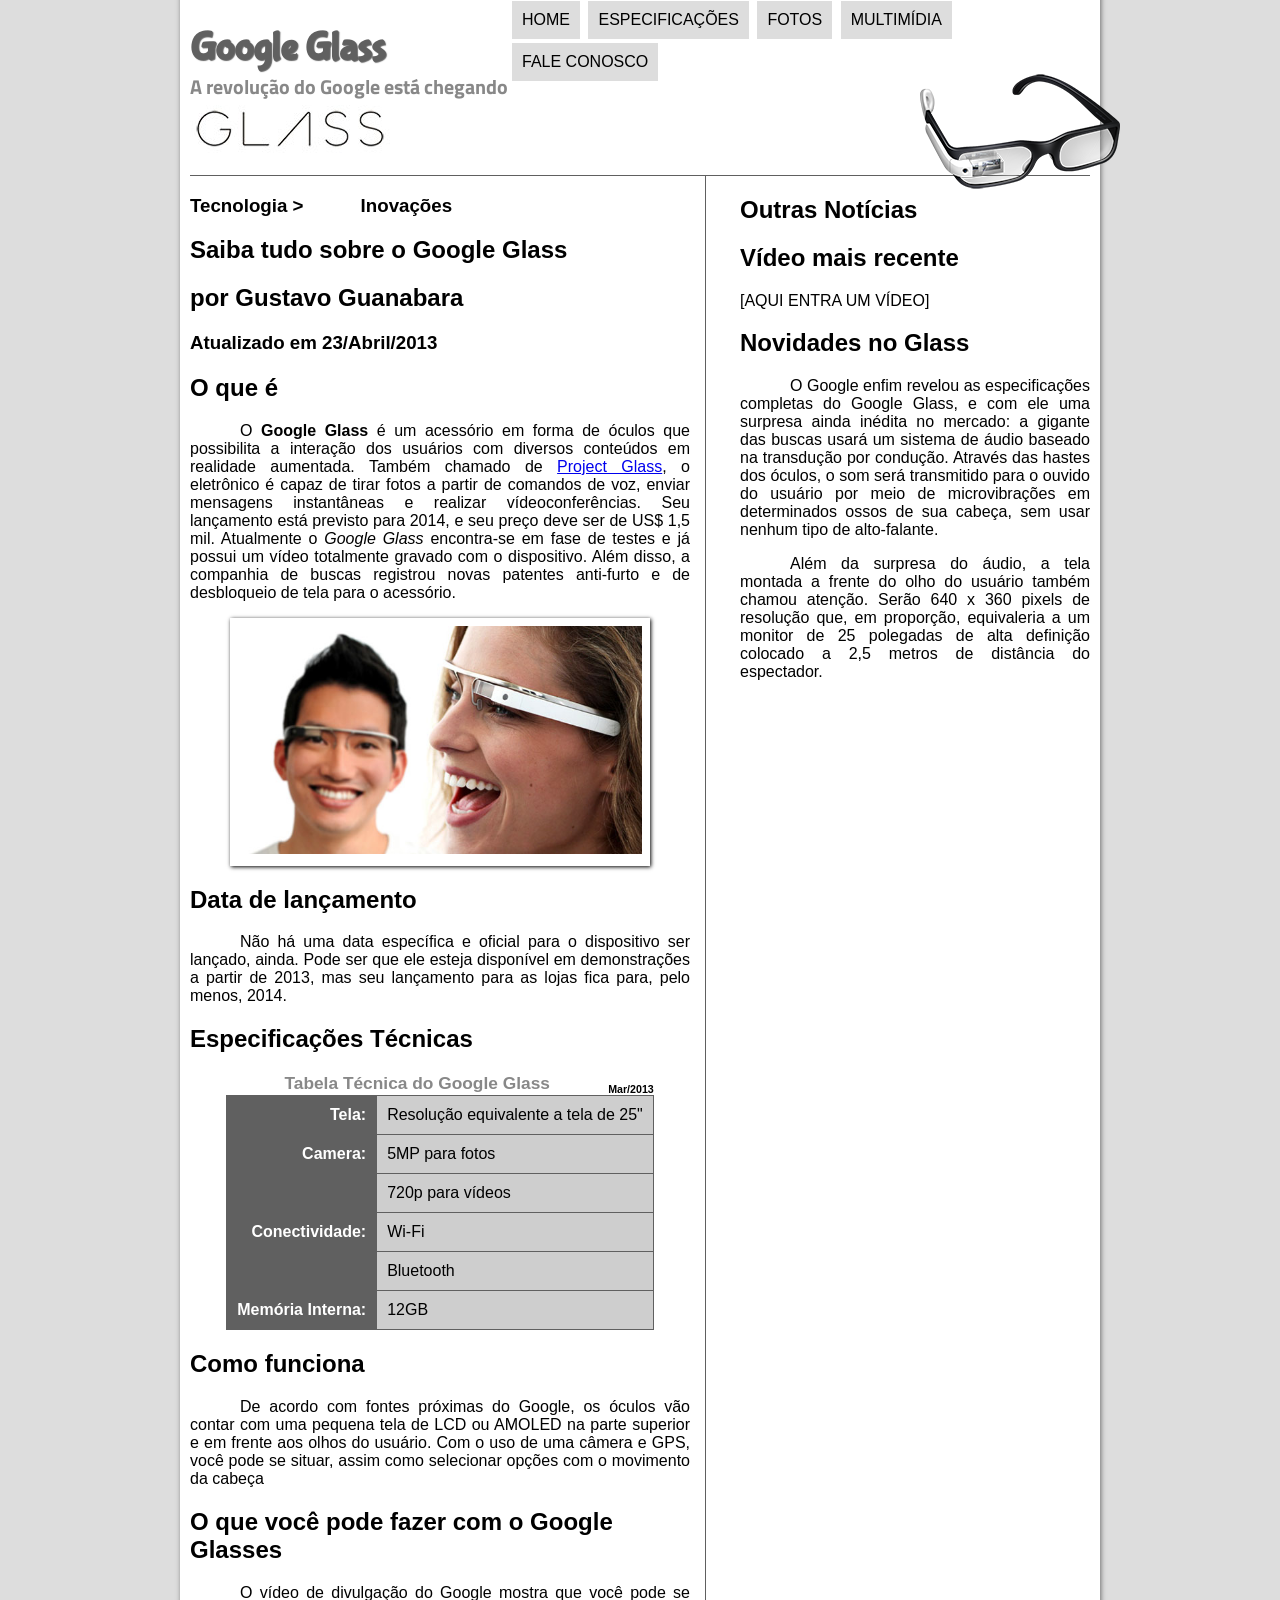
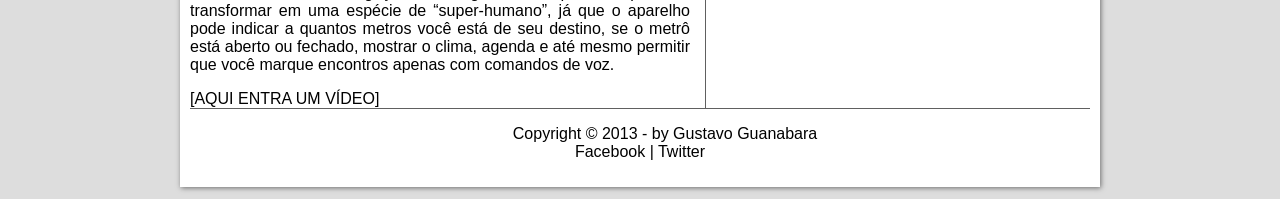
==== index.html @ 37215037 "colocando principais páginas no repositório" ====
<!DOCTYPE html>
<html lang="pt-br">
  <head>
    <meta charset="UTF-8" />
    <title>Tudo sobre Google Glass</title>
    <link rel="stylesheet" href="_css/estilo.css">
  </head>
  <body>
    <div id="interface">
      <header id="cabecalho">
      <hgroup>
          <h1>Google Glass</h1>
          <h2>A revolução do Google está chegando</h2>
      </hgroup>
      
      <img id="icone" src="_imagens/glass-oculos-preto-peq.png" alt="glass-oculos-preto">
      <nav id="menu">
        <h1>Menu Principal</h1>
        <ul>
          <li><a href="index.html">Home</a></li>
          <li><a href="specs.html">Especificações</a></li>
          <li><a href="fotos.html">Fotos</a></li>
          <li><a href="multimidia.html">Multimídia</a></li>
          <li><a href="fale-conosco.html">Fale Conosco</a></li>
         
      </nav>
      </header>
      
      <section id="corpo">
        <hgroup>
          <h3>Tecnologia > &nbsp;&nbsp;&nbsp;&nbsp;&nbsp;&nbsp;&nbsp;&nbsp;&nbsp; Inovações</h3>
          <h1>Saiba tudo sobre o Google Glass</h1>        
          <h2>por Gustavo Guanabara</h2>
          <h3>Atualizado em 23/Abril/2013</h3>
        </hgroup>

        <h2>O que é</h2>
        <p>O <span style="font-weight: 900;">Google Glass</span> é um acessório em forma de óculos que possibilita a interação dos usuários com diversos conteúdos em realidade aumentada. Também chamado de <a href="http://glass.google.com">Project Glass</a>, o eletrônico é capaz de tirar fotos a partir de comandos de voz, enviar mensagens instantâneas e realizar vídeo&shy;con&shy;ferên&shy;cias. Seu lançamento está previsto para 2014, e seu preço deve ser de US$ 1,5 mil. Atualmente o <em>Google Glass</em> encontra-se em fase de testes e já possui um vídeo totalmente gravado com o dispositivo. Além disso, a companhia de buscas registrou novas patentes anti-furto e de desbloqueio de tela para o acessório.</p>

        <figure class="foto-legenda">
          <img src="_imagens/glass-quadro-homem-mulher.jpg" alt="quadro homem e mulher">
          <figcaption>
            <h1>
              Google Glass
            </h1>
            <p>Uma nova maneira de ver o mundo.</p>
          </figcaption>
        </figure>
        

        <h1>Data de lançamento</h1>
        <p>Não há uma data específica e oficial para o dispositivo ser lançado, ainda. Pode ser que ele esteja disponível em demonstrações a partir de 2013, mas seu lançamento para as lojas fica para, pelo menos, 2014.</p>

        <h1>Especificações Técnicas</h1>
        <table id="tabelaspec">
          <caption>Tabela Técnica do Google Glass <span>Mar/2013</span></caption>
  
          <tr><td class="ce">Tela:</td><td class="cd">Resolução equivalente a tela de 25"</td></tr>
          <tr><td rowspan="2" class="ce">Camera:</td> <td class="cd">5MP para fotos</td></tr>
          <tr><td class="cd">720p para vídeos</td></tr>
          <tr><td rowspan="2" class="ce">Conectividade:</td> <td class="cd">Wi-Fi</td></tr>
          <tr><td class="cd">Bluetooth</td></tr>
          <tr><td class="ce">Memória Interna:</td><td class="cd"> 12GB</td></tr>
        </table>

        <h1>Como funciona</h1>
        <p>De acordo com fontes próximas do Google, os óculos vão contar com uma pequena tela de LCD ou AMOLED na parte superior e em frente aos olhos do usuário. Com o uso de uma câmera e GPS, você pode se situar, assim como selecionar opções com o movimento da cabeça</p>

        <h1>O que você pode fazer com o Google Glasses</h1>
        <p>O vídeo de divulgação do Google mostra que você pode se transformar em uma espécie de “super-<wbr>humano”, já que o aparelho pode indicar a quantos metros você está de seu destino, se o metrô está aberto ou fechado, mostrar o clima, agenda e até mesmo permitir que você marque encontros apenas com comandos de voz.</p>

        [AQUI ENTRA UM VÍDEO]
      </section>

    <aside id="lateral">
      <h1>Outras Notícias</h1>
      <h2>Vídeo mais recente</h2>

      [AQUI ENTRA UM VÍDEO]

      <h1>Novidades no Glass</h1>
      <p>O Google enfim revelou as especificações completas do Google Glass, e com ele uma surpresa ainda inédita no mercado: a gigante das buscas usará um sistema de áudio baseado na transdução por condução. Através das hastes dos óculos, o som será transmitido para o ouvido do usuário por meio de microvibrações em determinados ossos de sua cabeça, sem usar nenhum tipo de alto-falante.</p>

      <p>Além da surpresa do áudio, a tela montada a frente do olho do usuário também chamou atenção. Serão 640 x 360 pixels de resolução que, em proporção, equivaleria a um monitor de 25 polegadas de alta definição colocado a 2,5 metros de distância do espectador.</p>
  </aside>
  <footer id="rodape">
      <p>
        Copyright &copy; 2013 - by Gustavo Guanabara <br>
        Facebook | Twitter
      </p>
  </footer>
    </div>
  </body>
</html>
---- _css/estilo.css ----
@charset "UTF-8";
@import url('https://fonts.googleapis.com/css2?family=Titillium+Web&display=swap');


@font-face {
    font-family: "FonteLogo";
    src: url("../_fonts/bubblegum-sans-regular.otf");
}

body{
    font-family: Arial, Helvetica, sans-serif;
    background-color: #dddddd;
}

div#interface{
    position: relative;
    background-color: white;
    width: 900px;
    margin: -20px auto 0px auto;
    padding: 10px;
    box-shadow: 1px 1px 5px rgba(0,0,0,0.5);
}

header#cabecalho{
    border-bottom: 1px #606060 solid;
    height: 150px;

    background: url('../_imagens/glass-logo-peq.jpg') no-repeat 0px 80px;
}

header#cabecalho h1{
    font-family: FonteLogo, sans-serif;
    color: #606060;
    font-size: 30pt;
    text-shadow: 1px 1px 1px rgba(0,0,0,0.6);

    margin-bottom: 0;
}

header#cabecalho h2{
    font-family: "Titillium Web", sans-serif;
    color: #888888;
    font-size: 15pt;
    margin-top: 0;
}

section#corpo{
    display: block;
    width: 500px;
    float: left;
    border-right: 1px solid #606060;
    padding-right: 15px;
}

aside#lateral{
    display: block;
    width: 350px;
    float: right;
}

footer#rodape{
    clear: both;
    border-top: 1px solid #606060;
}

footer#rodape p{
    text-align: center;
}

table#tabelaspec {
    border: 1px solid #606060;
    border-collapse: collapse;
    margin-left: auto;
    margin-right: auto;
}

table#tabelaspec td{
    border: 1px solid #606060;
    padding: 10px;
}

table#tabelaspec td.ce{
    background-color: #606060;
    color: white;
    vertical-align: top;
    text-align: right;
    font-weight: bold;
}

table#tabelaspec td.cd{
   background-color: #cecece;
    
}

table#tabelaspec caption{
    color: #888888;
    font-weight: bolder;
    font-size: 13pt;
}

table#tabelaspec caption span{
    display: block;
    float: right;
    font-size: 8pt;
    color: #000000;
    margin-top: 10px;

}

p{
    text-align: justify;
    text-indent: 50px;
}

figure.foto-legenda{
    position: relative;
    border: 8px solid white;
    box-shadow: 1px 1px 4px black;
}

figure.foto-legenda img{
    width: 100%;
    height: 100%;
}

figure.foto-legenda figcaption{
    position: absolute;
    top: 0;
    background-color: rgba(0,0,0,0.5);
    color: white;
    width: 100%;
    height: 100%;
    padding: 10px;
    box-sizing: border-box;
    opacity: 0;
    transition: opacity 1s;
}

figure.foto-legenda:hover figcaption{
    opacity: 1;
}

nav#menu{
    display: block;
}

nav#menu ul{
    list-style: none;
    text-transform: uppercase;
    position: absolute;
    top: -5px;
    left: 290px;
}

nav#menu li{
    display: inline-block;
    background-color: #dddddd;
    padding: 10px;
    margin: 2px;
   -webkit-transition: background-color 1s;
   -o-transition: background-color 1s;
   -moz-transition: background-color 1s;
   transition: background-color 1s
}

nav#menu li:hover{
    background-color: #606060;
}


nav#menu h1{
    display: none;
}

nav#menu a{
    color: #000000;
    text-decoration: none;
}

nav#menu a:hover{
    color: #fff;
    text-decoration: underline;
}

img#icone {
    position: absolute;
    left: 740px;
    top: 82px;
}
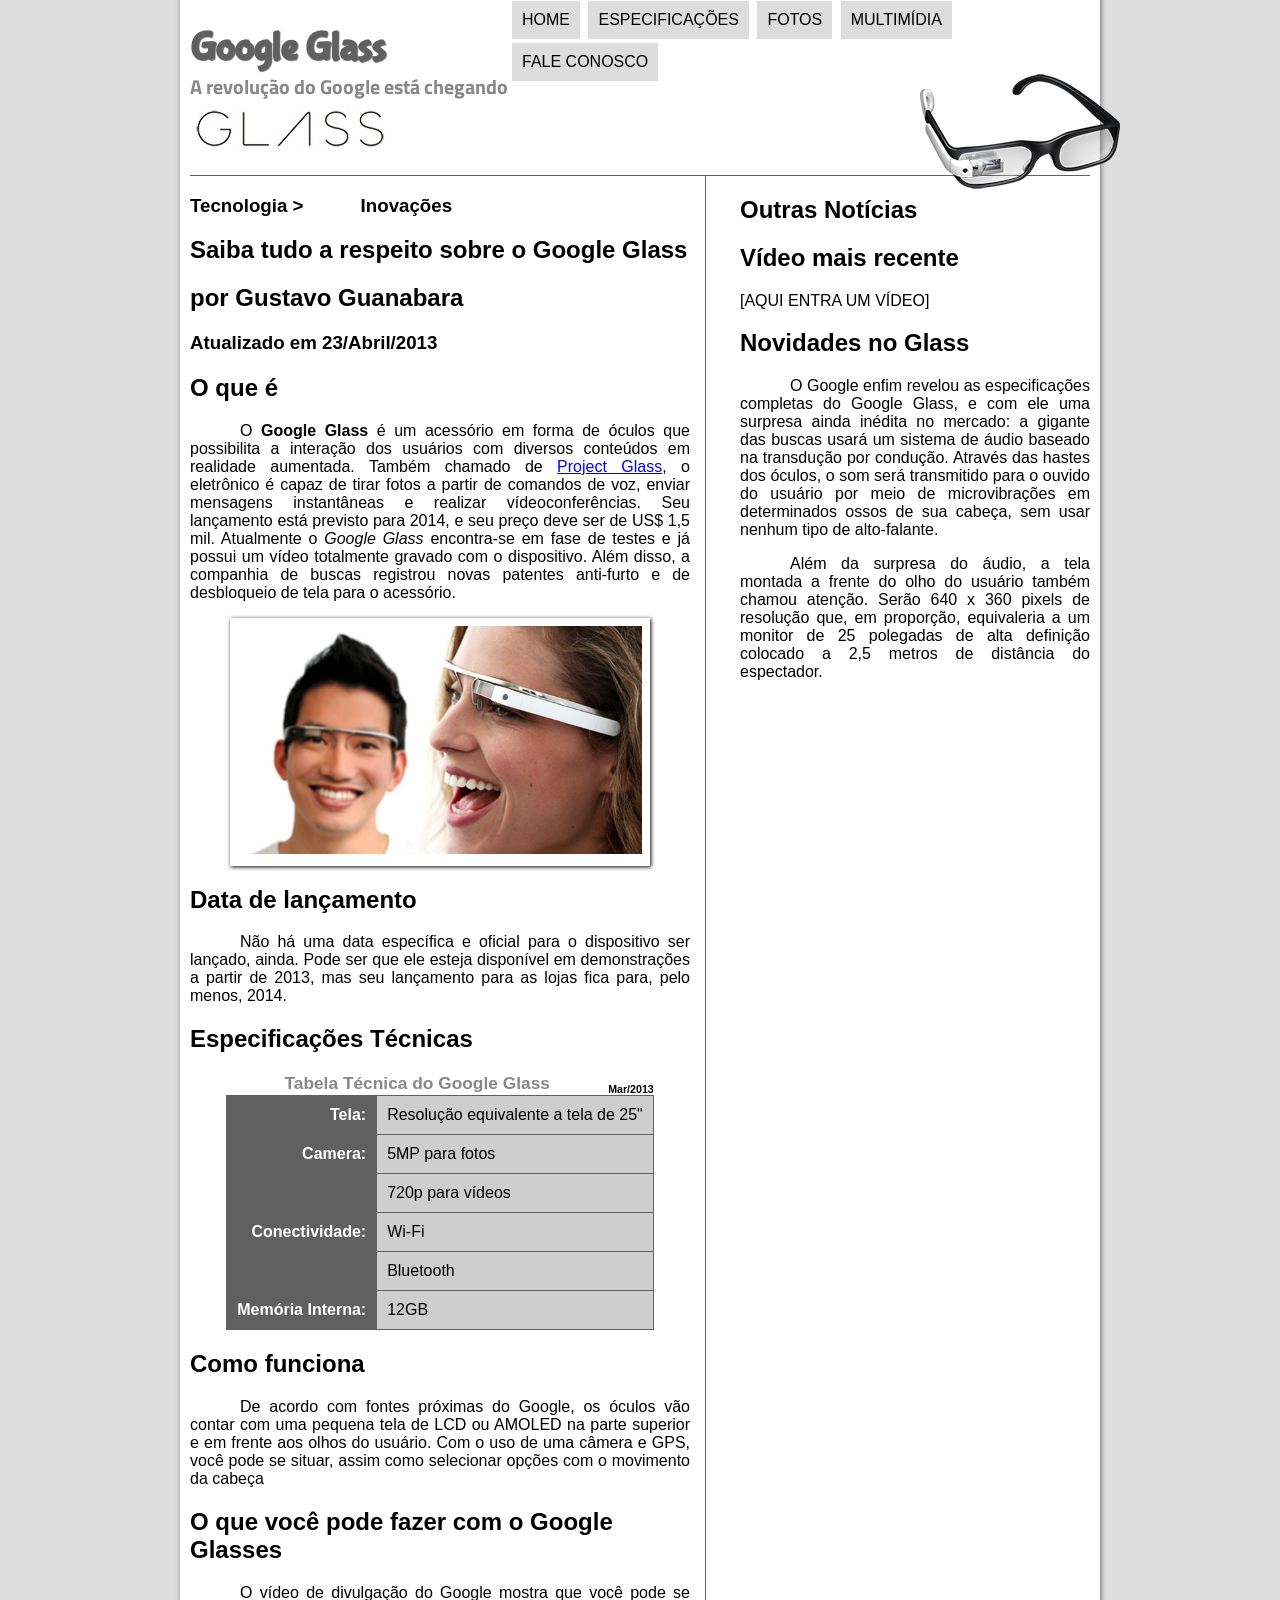
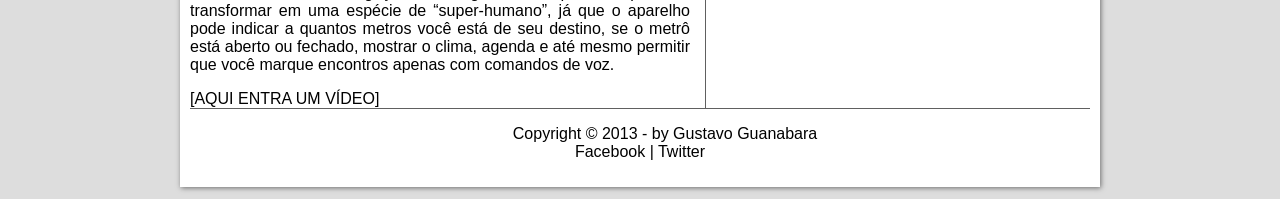
==== commit ba32b284: "correções no código do `index.html`" ====
--- a/index.html
+++ b/index.html
@@ -29,7 +29,7 @@
       <section id="corpo">
         <hgroup>
           <h3>Tecnologia > &nbsp;&nbsp;&nbsp;&nbsp;&nbsp;&nbsp;&nbsp;&nbsp;&nbsp; Inovações</h3>
-          <h1>Saiba tudo sobre o Google Glass</h1>        
+          <h1>Saiba tudo a respeito sobre o Google Glass</h1>        
           <h2>por Gustavo Guanabara</h2>
           <h3>Atualizado em 23/Abril/2013</h3>
         </hgroup>
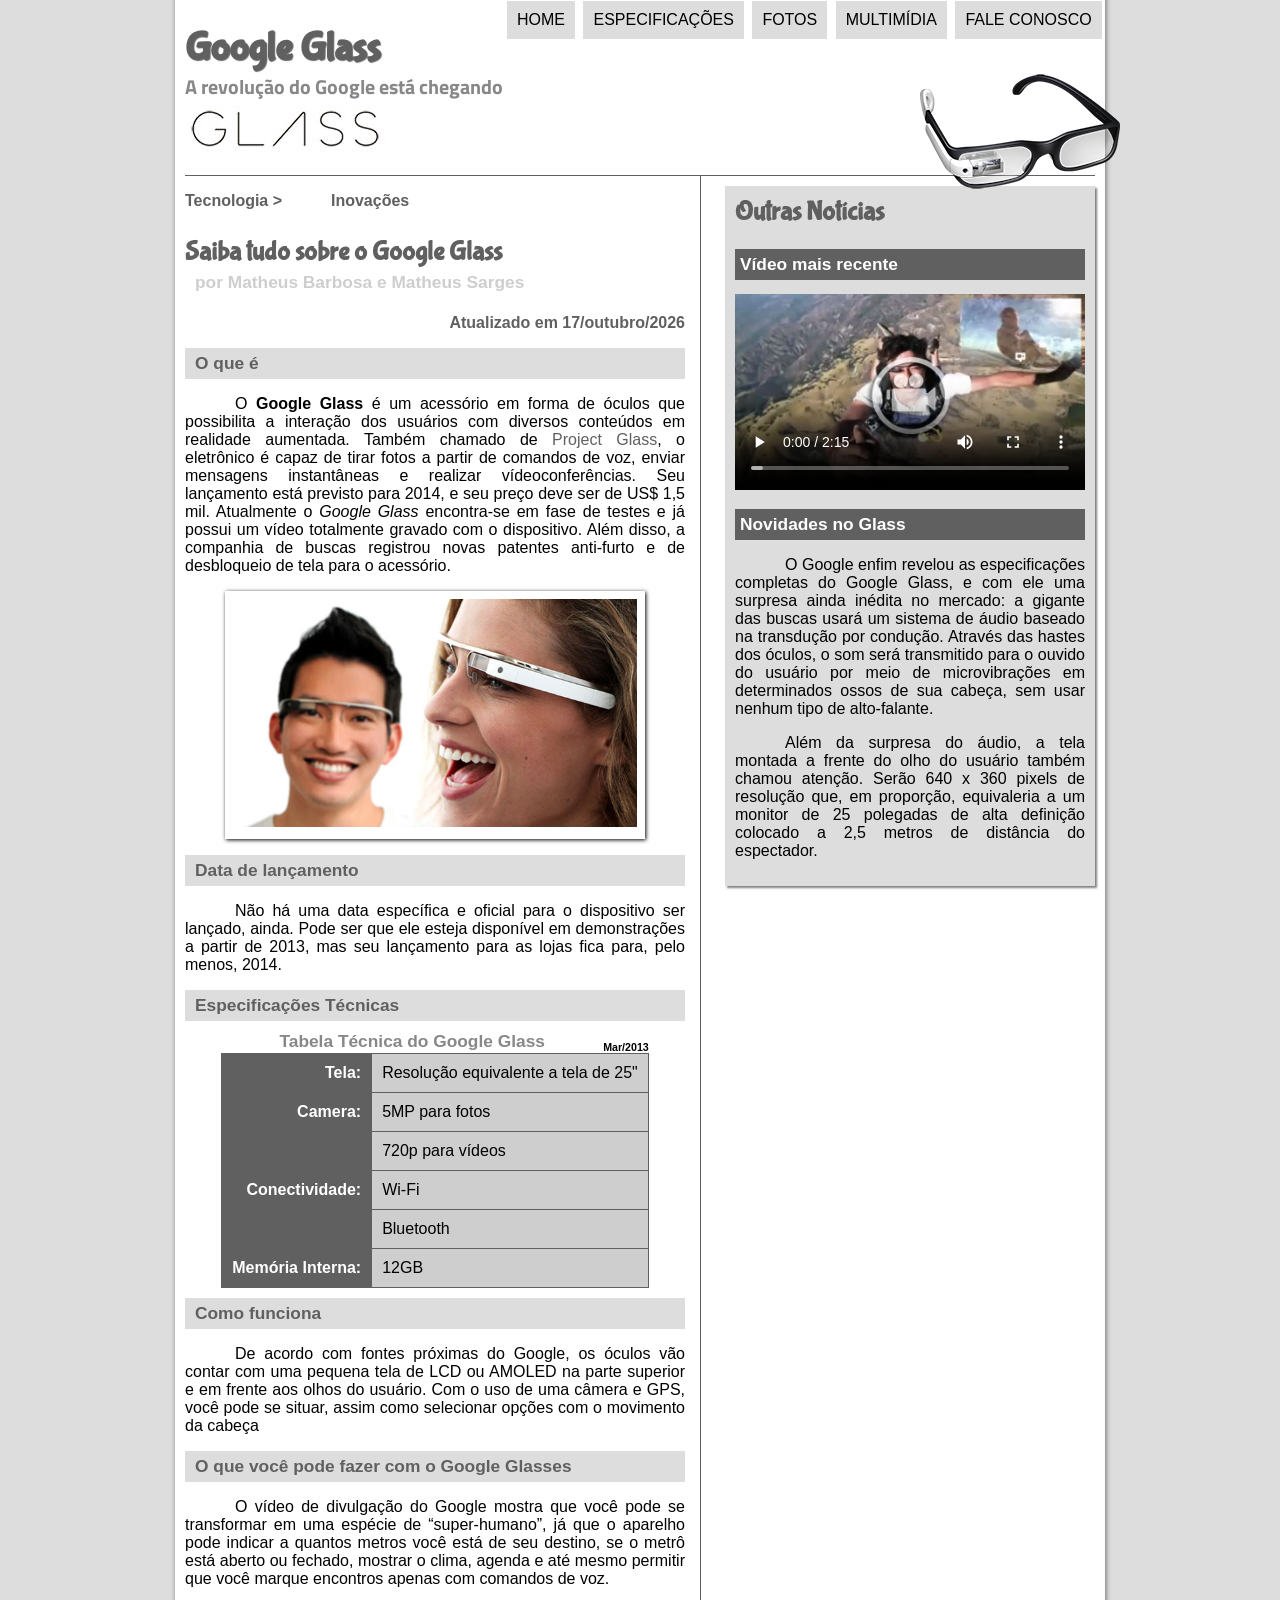
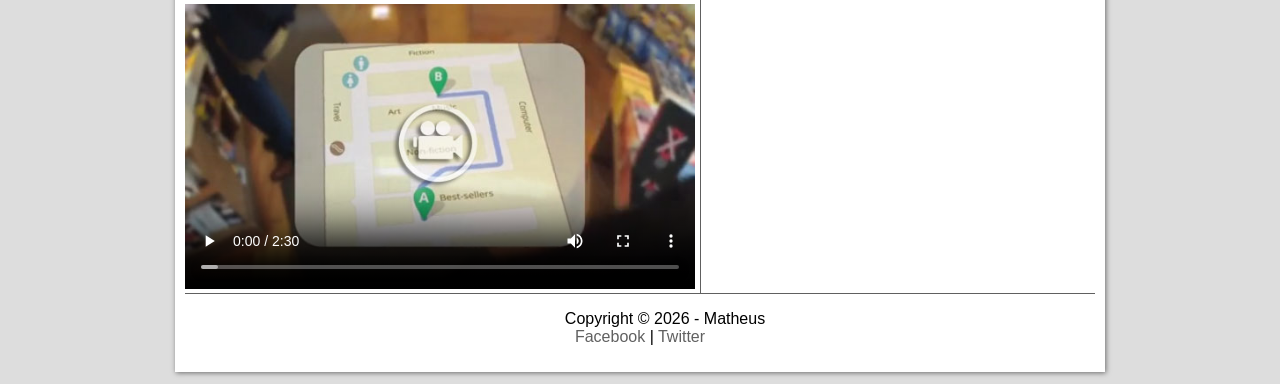
==== commit 45af0565: "finalizando o curso de html5" ====
--- a/index.html
+++ b/index.html
@@ -13,83 +13,97 @@
           <h2>A revolução do Google está chegando</h2>
       </hgroup>
       
-      <img id="icone" src="_imagens/glass-oculos-preto-peq.png" alt="glass-oculos-preto">
+      <img id="icone" src="_imagens/glass-oculos-preto-peq.png" >
       <nav id="menu">
         <h1>Menu Principal</h1>
         <ul>
-          <li><a href="index.html">Home</a></li>
-          <li><a href="specs.html">Especificações</a></li>
-          <li><a href="fotos.html">Fotos</a></li>
-          <li><a href="multimidia.html">Multimídia</a></li>
-          <li><a href="fale-conosco.html">Fale Conosco</a></li>
+          <li onmouseover="mudaFoto('./_imagens/home.png')" onmouseout="mudaFoto('./_imagens/glass-oculos-preto-peq.png')"><a href="index.html">Home</a></li>
+          <li onmouseover="mudaFoto('./_imagens/especificacoes.png')" onmouseout="mudaFoto('./_imagens/glass-oculos-preto-peq.png')"><a href="specs.html">Especificações</a></li>
+          <li onmouseover="mudaFoto('./_imagens/fotos.png')" onmouseout="mudaFoto('./_imagens/glass-oculos-preto-peq.png')"><a href="fotos.html">Fotos</a></li>
+          <li onmouseover="mudaFoto('./_imagens/multimidia.png')" onmouseout="mudaFoto('./_imagens/glass-oculos-preto-peq.png')"><a href="multimidia.html">Multimídia</a></li>
+          <li onmouseover="mudaFoto('./_imagens/contato.png')" onmouseout="mudaFoto('./_imagens/glass-oculos-preto-peq.png')"><a href="fale-conosco.html">Fale Conosco</a></li>
          
       </nav>
       </header>
       
       <section id="corpo">
-        <hgroup>
-          <h3>Tecnologia > &nbsp;&nbsp;&nbsp;&nbsp;&nbsp;&nbsp;&nbsp;&nbsp;&nbsp; Inovações</h3>
-          <h1>Saiba tudo a respeito sobre o Google Glass</h1>        
-          <h2>por Gustavo Guanabara</h2>
-          <h3>Atualizado em 23/Abril/2013</h3>
-        </hgroup>
+        <article id="noticia-principal">
+          <header id="cabecalho-artigo">
+          <hgroup>
+            <h3>Tecnologia > &nbsp;&nbsp;&nbsp;&nbsp;&nbsp;&nbsp;&nbsp;&nbsp;&nbsp; Inovações</h3>
+            <h1>Saiba tudo sobre o Google Glass</h1>        
+            <h2>por Matheus Barbosa e Matheus Sarges</h2>
+            <h3 class="direita">Atualizado em 17/outubro/2026</h3>
+          </hgroup>
+          </header>
 
-        <h2>O que é</h2>
-        <p>O <span style="font-weight: 900;">Google Glass</span> é um acessório em forma de óculos que possibilita a interação dos usuários com diversos conteúdos em realidade aumentada. Também chamado de <a href="http://glass.google.com">Project Glass</a>, o eletrônico é capaz de tirar fotos a partir de comandos de voz, enviar mensagens instantâneas e realizar vídeo&shy;con&shy;ferên&shy;cias. Seu lançamento está previsto para 2014, e seu preço deve ser de US$ 1,5 mil. Atualmente o <em>Google Glass</em> encontra-se em fase de testes e já possui um vídeo totalmente gravado com o dispositivo. Além disso, a companhia de buscas registrou novas patentes anti-furto e de desbloqueio de tela para o acessório.</p>
+          <h2>O que é</h2>
+          <p>O <span style="font-weight: 900;">Google Glass</span> é um acessório em forma de óculos que possibilita a interação dos usuários com diversos conteúdos em realidade aumentada. Também chamado de <a href="http://glass.google.com">Project Glass</a>, o eletrônico é capaz de tirar fotos a partir de comandos de voz, enviar mensagens instantâneas e realizar vídeo&shy;con&shy;ferên&shy;cias. Seu lançamento está previsto para 2014, e seu preço deve ser de US$ 1,5 mil. Atualmente o <em>Google Glass</em> encontra-se em fase de testes e já possui um vídeo totalmente gravado com o dispositivo. Além disso, a companhia de buscas registrou novas patentes anti-furto e de desbloqueio de tela para o acessório.</p>
 
-        <figure class="foto-legenda">
-          <img src="_imagens/glass-quadro-homem-mulher.jpg" alt="quadro homem e mulher">
-          <figcaption>
-            <h1>
-              Google Glass
-            </h1>
-            <p>Uma nova maneira de ver o mundo.</p>
-          </figcaption>
-        </figure>
-        
+          <figure class="foto-legenda">
+            <img src="_imagens/glass-quadro-homem-mulher.jpg" alt="quadro homem e mulher">
+            <figcaption>
+              <h1>
+                Google Glass
+              </h1>
+              <p>Uma nova maneira de ver o mundo.</p>
+            </figcaption>
+          </figure>
+          
 
-        <h1>Data de lançamento</h1>
-        <p>Não há uma data específica e oficial para o dispositivo ser lançado, ainda. Pode ser que ele esteja disponível em demonstrações a partir de 2013, mas seu lançamento para as lojas fica para, pelo menos, 2014.</p>
+          <h2>Data de lançamento</h2>
+          <p>Não há uma data específica e oficial para o dispositivo ser lançado, ainda. Pode ser que ele esteja disponível em demonstrações a partir de 2013, mas seu lançamento para as lojas fica para, pelo menos, 2014.</p>
 
-        <h1>Especificações Técnicas</h1>
-        <table id="tabelaspec">
-          <caption>Tabela Técnica do Google Glass <span>Mar/2013</span></caption>
-  
-          <tr><td class="ce">Tela:</td><td class="cd">Resolução equivalente a tela de 25"</td></tr>
-          <tr><td rowspan="2" class="ce">Camera:</td> <td class="cd">5MP para fotos</td></tr>
-          <tr><td class="cd">720p para vídeos</td></tr>
-          <tr><td rowspan="2" class="ce">Conectividade:</td> <td class="cd">Wi-Fi</td></tr>
-          <tr><td class="cd">Bluetooth</td></tr>
-          <tr><td class="ce">Memória Interna:</td><td class="cd"> 12GB</td></tr>
-        </table>
+          <h2>Especificações Técnicas</h2>
+          <table id="tabelaspec">
+            <caption>Tabela Técnica do Google Glass <span>Mar/2013</span></caption>
+    
+            <tr><td class="ce">Tela:</td><td class="cd">Resolução equivalente a tela de 25"</td></tr>
+            <tr><td rowspan="2" class="ce">Camera:</td> <td class="cd">5MP para fotos</td></tr>
+            <tr><td class="cd">720p para vídeos</td></tr>
+            <tr><td rowspan="2" class="ce">Conectividade:</td> <td class="cd">Wi-Fi</td></tr>
+            <tr><td class="cd">Bluetooth</td></tr>
+            <tr><td class="ce">Memória Interna:</td><td class="cd"> 12GB</td></tr>
+          </table>
 
-        <h1>Como funciona</h1>
-        <p>De acordo com fontes próximas do Google, os óculos vão contar com uma pequena tela de LCD ou AMOLED na parte superior e em frente aos olhos do usuário. Com o uso de uma câmera e GPS, você pode se situar, assim como selecionar opções com o movimento da cabeça</p>
+          <h2>Como funciona</h2>
+          <p>De acordo com fontes próximas do Google, os óculos vão contar com uma pequena tela de LCD ou AMOLED na parte superior e em frente aos olhos do usuário. Com o uso de uma câmera e GPS, você pode se situar, assim como selecionar opções com o movimento da cabeça</p>
 
-        <h1>O que você pode fazer com o Google Glasses</h1>
-        <p>O vídeo de divulgação do Google mostra que você pode se transformar em uma espécie de “super-<wbr>humano”, já que o aparelho pode indicar a quantos metros você está de seu destino, se o metrô está aberto ou fechado, mostrar o clima, agenda e até mesmo permitir que você marque encontros apenas com comandos de voz.</p>
+          <h2>O que você pode fazer com o Google Glasses</h2>
+          <p>O vídeo de divulgação do Google mostra que você pode se transformar em uma espécie de “super-<wbr>humano”, já que o aparelho pode indicar a quantos metros você está de seu destino, se o metrô está aberto ou fechado, mostrar o clima, agenda e até mesmo permitir que você marque encontros apenas com comandos de voz.</p>
 
-        [AQUI ENTRA UM VÍDEO]
+          <video id="video-one-day" controls="controls" poster="_imagens/video-mini01.jpg" width="510">
+            <source src="_media/one-day.mp4" type="video/mp4">
+            <source src="_media/one-day.webm" type="video/webm">
+            <source src="_media/one-day.ogv" type="video/ogg">
+          </video>
+        </article>
       </section>
 
     <aside id="lateral">
       <h1>Outras Notícias</h1>
       <h2>Vídeo mais recente</h2>
 
-      [AQUI ENTRA UM VÍDEO]
+      <video id="video-how-it-feels" controls="controls" poster="_imagens/video-mini02.jpg" width="350">
+        <source src="_media/how-it-feels.mp4" type="video/mp4">
+        <source src="_media/how-it-feels.webm" type="video/webm">
+        <source src="_media/how-it-feels.ogv" type="video/ogg">
+      </video>
 
-      <h1>Novidades no Glass</h1>
+      <h2>Novidades no Glass</h2>
       <p>O Google enfim revelou as especificações completas do Google Glass, e com ele uma surpresa ainda inédita no mercado: a gigante das buscas usará um sistema de áudio baseado na transdução por condução. Através das hastes dos óculos, o som será transmitido para o ouvido do usuário por meio de microvibrações em determinados ossos de sua cabeça, sem usar nenhum tipo de alto-falante.</p>
 
       <p>Além da surpresa do áudio, a tela montada a frente do olho do usuário também chamou atenção. Serão 640 x 360 pixels de resolução que, em proporção, equivaleria a um monitor de 25 polegadas de alta definição colocado a 2,5 metros de distância do espectador.</p>
   </aside>
   <footer id="rodape">
       <p>
-        Copyright &copy; 2013 - by Gustavo Guanabara <br>
-        Facebook | Twitter
+        Copyright &copy; 2026 - Matheus<br>
+        <a href="facebook.com" rel="_blank">Facebook</a> | <a href="www.x.com">Twitter</a>
       </p>
   </footer>
     </div>
+
+    <script src="./_javascript/funcoes.js"></script>
   </body>
 </html>
 
--- a/_css/estilo.css
+++ b/_css/estilo.css
@@ -15,7 +15,7 @@
 div#interface{
     position: relative;
     background-color: white;
-    width: 900px;
+    width: 910px;
     margin: -20px auto 0px auto;
     padding: 10px;
     box-shadow: 1px 1px 5px rgba(0,0,0,0.5);
@@ -24,7 +24,7 @@
 header#cabecalho{
     border-bottom: 1px #606060 solid;
     height: 150px;
-
+    
     background: url('../_imagens/glass-logo-peq.jpg') no-repeat 0px 80px;
 }
 
@@ -52,10 +52,60 @@
     padding-right: 15px;
 }
 
+article#noticia-principal h2{
+    font-size: 13pt;
+    color: #606060;
+    background-color: #dddddd;
+    padding: 5px 0px 5px 10px;
+    margin: 10px 0px 10px 0px;
+}
+
+header#cabecalho-artigo h1{
+    font-family: FonteLogo, sans-serif;
+    font-size: 20pt;
+    color: #606060;
+    margin-bottom: 0px;
+}
+
+.direita{
+    text-align: right;
+}
+
+
+header#cabecalho-artigo h2{
+    margin-top: 0;
+    font-size: 13pt;
+    color: #cecece;
+    background-color: #fff;
+}
+
+header#cabecalho-artigo h3{
+    font-size: 12pt;
+    color: #606060;
+}
+
 aside#lateral{
     display: block;
     width: 350px;
     float: right;
+    background-color: #dddddd;
+    padding: 10px;
+    margin-top: 10px;
+    box-shadow: 2px 2px 2px rgba(0,0,0,.5);
+}
+
+aside#lateral h1{
+    font-family: "FonteLogo", sans-serif;
+    color: #606060;
+    font-size: 20pt;
+    margin-top: 0;
+}
+
+aside#lateral h2{
+    background-color: #606060;
+    color: #fff;
+    font-size: 13pt;
+    padding: 5px;
 }
 
 footer#rodape{
@@ -88,7 +138,7 @@
 }
 
 table#tabelaspec td.cd{
-   background-color: #cecece;
+    background-color: #cecece;
     
 }
 
@@ -104,13 +154,23 @@
     font-size: 8pt;
     color: #000000;
     margin-top: 10px;
-
+    
 }
 
 p{
     text-align: justify;
     text-indent: 50px;
 }
+
+a{
+    color: #606060;
+    text-decoration: none;
+}
+
+a:hover{
+    text-decoration: underline;
+}
+
 
 figure.foto-legenda{
     position: relative;
@@ -184,6 +244,6 @@
 
 img#icone {
     position: absolute;
-    left: 740px;
+    left: 745px;
     top: 82px;
 }
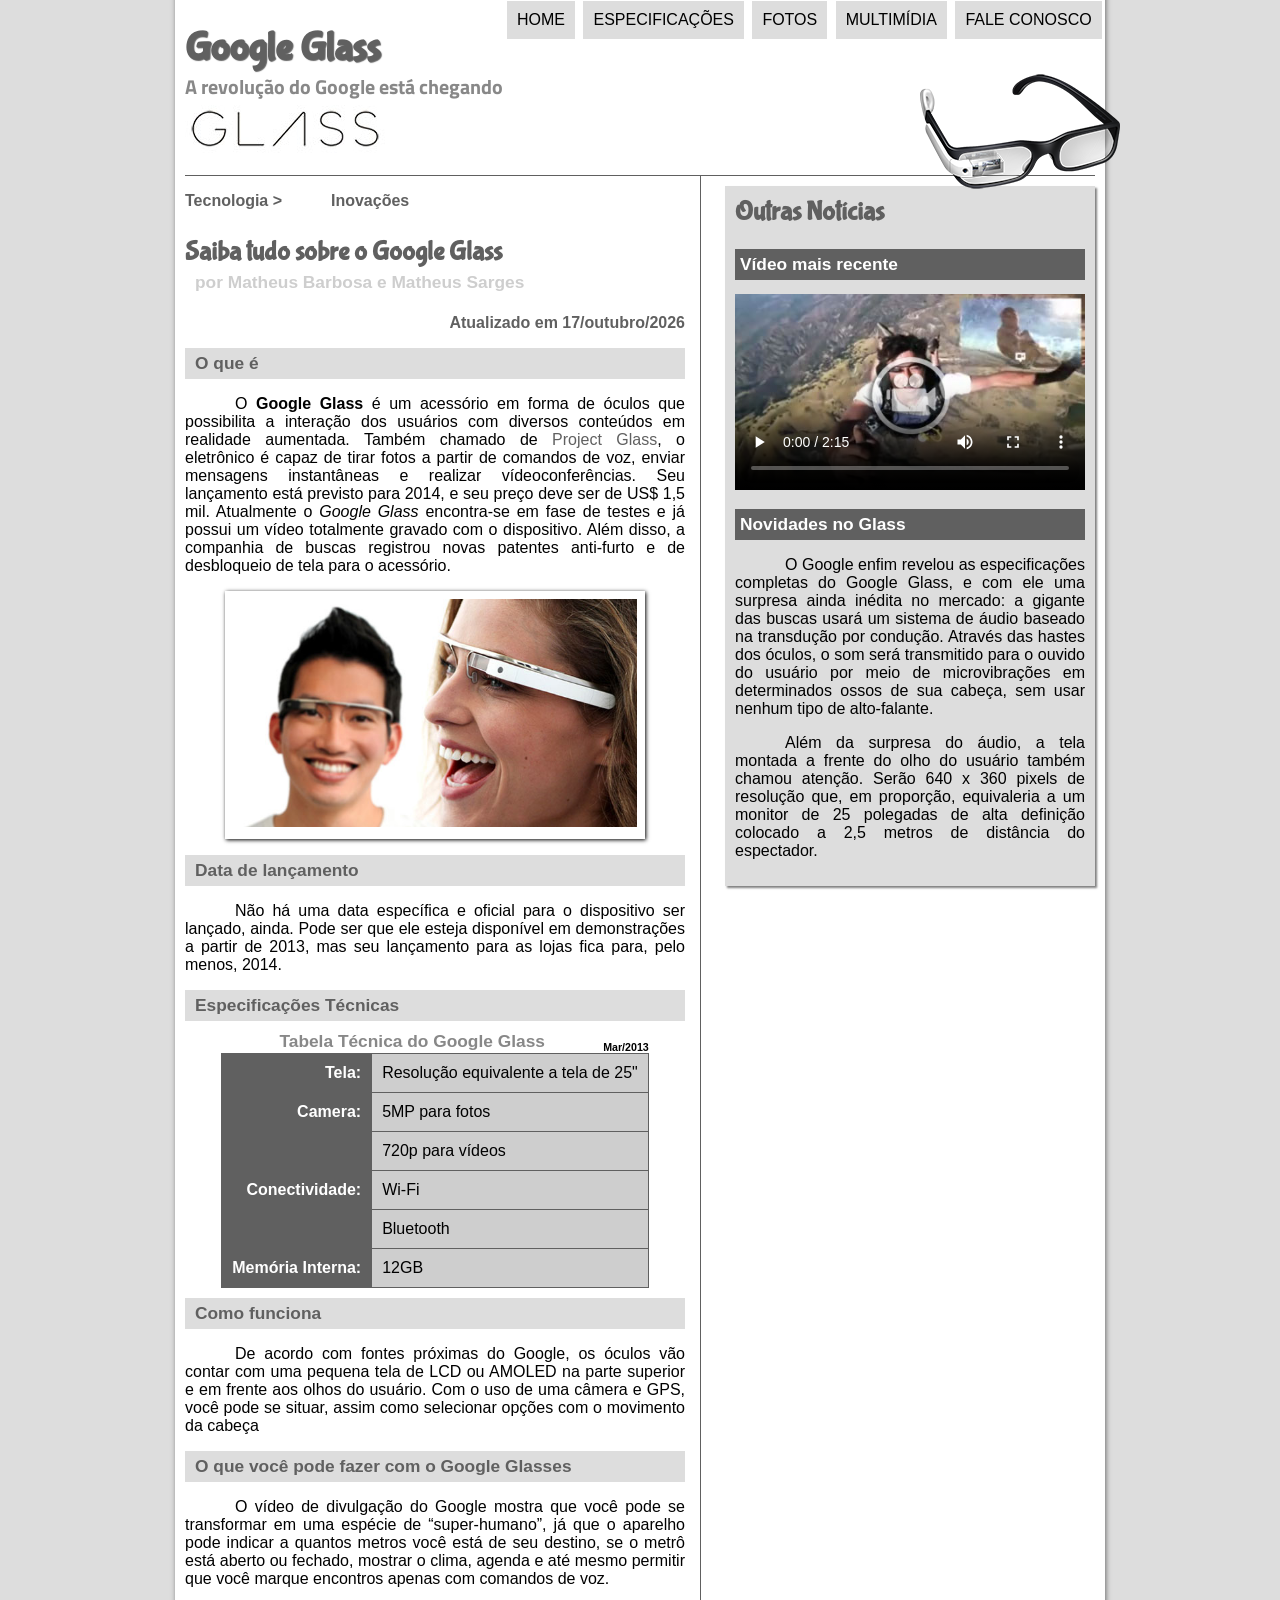
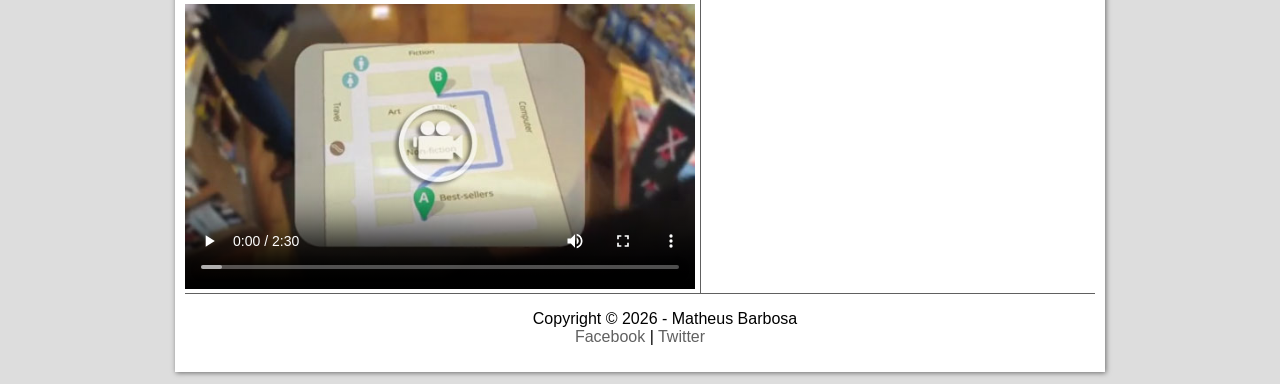
==== commit ea335049: "atualizando o copyright do  para testes com o git no proxy" ====
--- a/index.html
+++ b/index.html
@@ -97,7 +97,7 @@
   </aside>
   <footer id="rodape">
       <p>
-        Copyright &copy; 2026 - Matheus<br>
+        Copyright &copy; 2026 - Matheus Barbosa<br>
         <a href="facebook.com" rel="_blank">Facebook</a> | <a href="www.x.com">Twitter</a>
       </p>
   </footer>
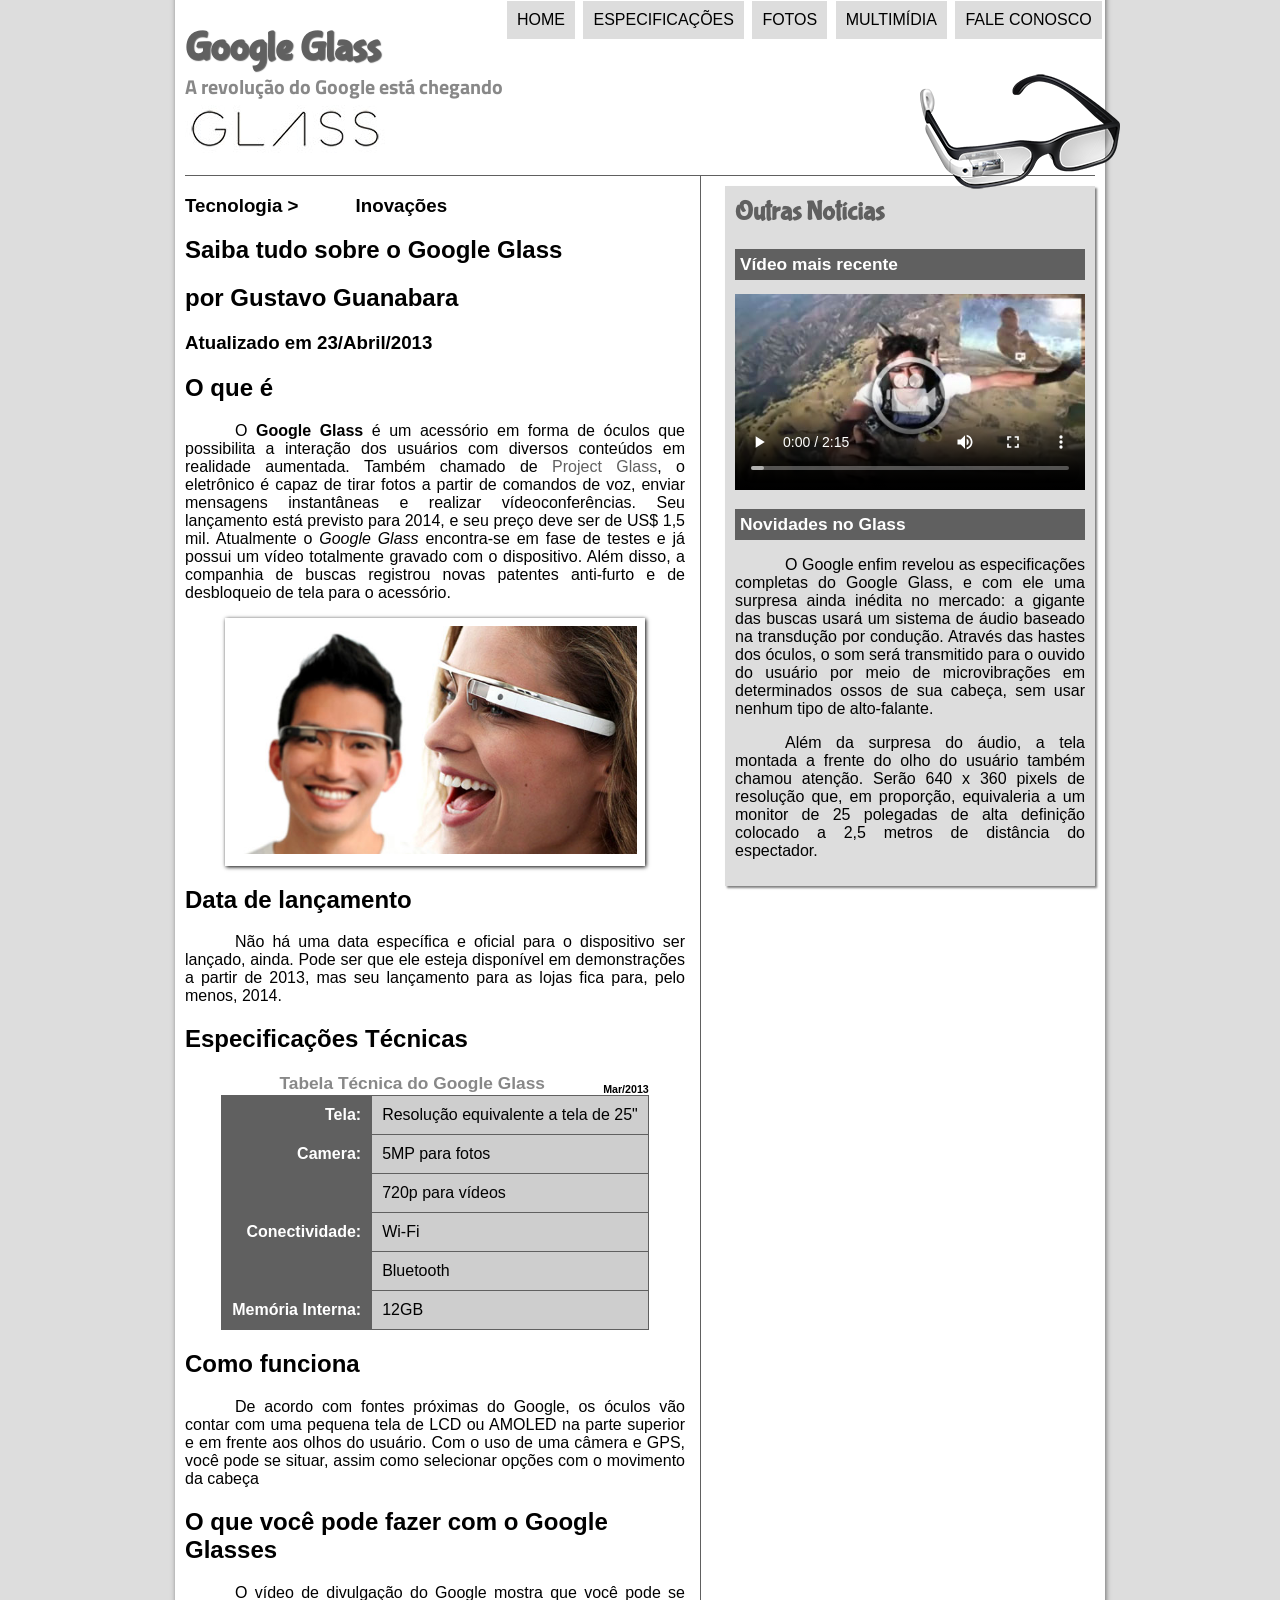
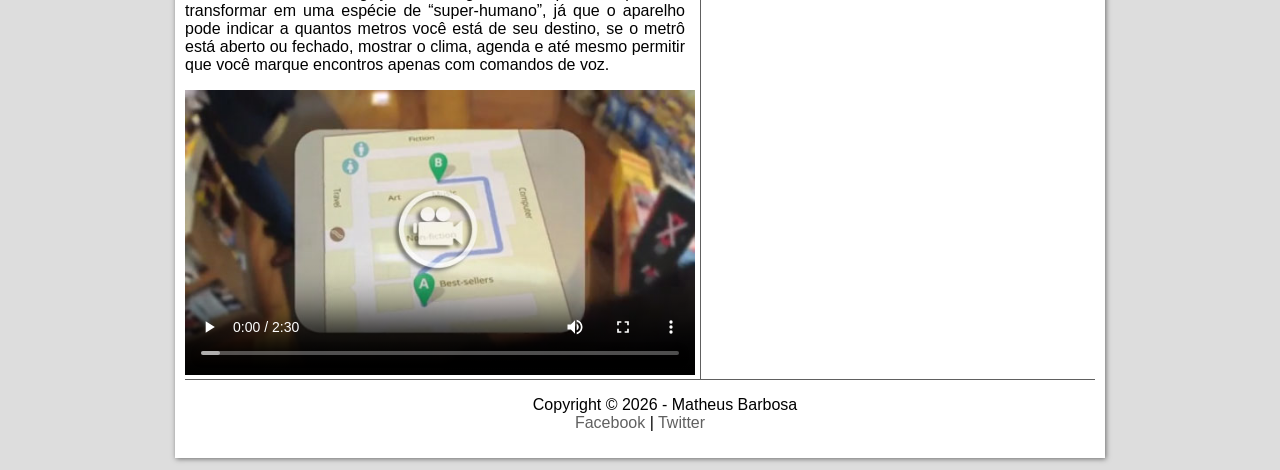
==== commit 93116075: "consertando conflitos" ====
--- a/index.html
+++ b/index.html
@@ -27,15 +27,12 @@
       </header>
       
       <section id="corpo">
-        <article id="noticia-principal">
-          <header id="cabecalho-artigo">
-          <hgroup>
-            <h3>Tecnologia > &nbsp;&nbsp;&nbsp;&nbsp;&nbsp;&nbsp;&nbsp;&nbsp;&nbsp; Inovações</h3>
-            <h1>Saiba tudo sobre o Google Glass</h1>        
-            <h2>por Matheus Barbosa e Matheus Sarges</h2>
-            <h3 class="direita">Atualizado em 17/outubro/2026</h3>
-          </hgroup>
-          </header>
+        <hgroup>
+          <h3>Tecnologia > &nbsp;&nbsp;&nbsp;&nbsp;&nbsp;&nbsp;&nbsp;&nbsp;&nbsp; Inovações</h3>
+          <h1>Saiba tudo sobre o Google Glass</h1>        
+          <h2>por Gustavo Guanabara</h2>
+          <h3>Atualizado em 23/Abril/2013</h3>
+        </hgroup>
 
           <h2>O que é</h2>
           <p>O <span style="font-weight: 900;">Google Glass</span> é um acessório em forma de óculos que possibilita a interação dos usuários com diversos conteúdos em realidade aumentada. Também chamado de <a href="http://glass.google.com">Project Glass</a>, o eletrônico é capaz de tirar fotos a partir de comandos de voz, enviar mensagens instantâneas e realizar vídeo&shy;con&shy;ferên&shy;cias. Seu lançamento está previsto para 2014, e seu preço deve ser de US$ 1,5 mil. Atualmente o <em>Google Glass</em> encontra-se em fase de testes e já possui um vídeo totalmente gravado com o dispositivo. Além disso, a companhia de buscas registrou novas patentes anti-furto e de desbloqueio de tela para o acessório.</p>
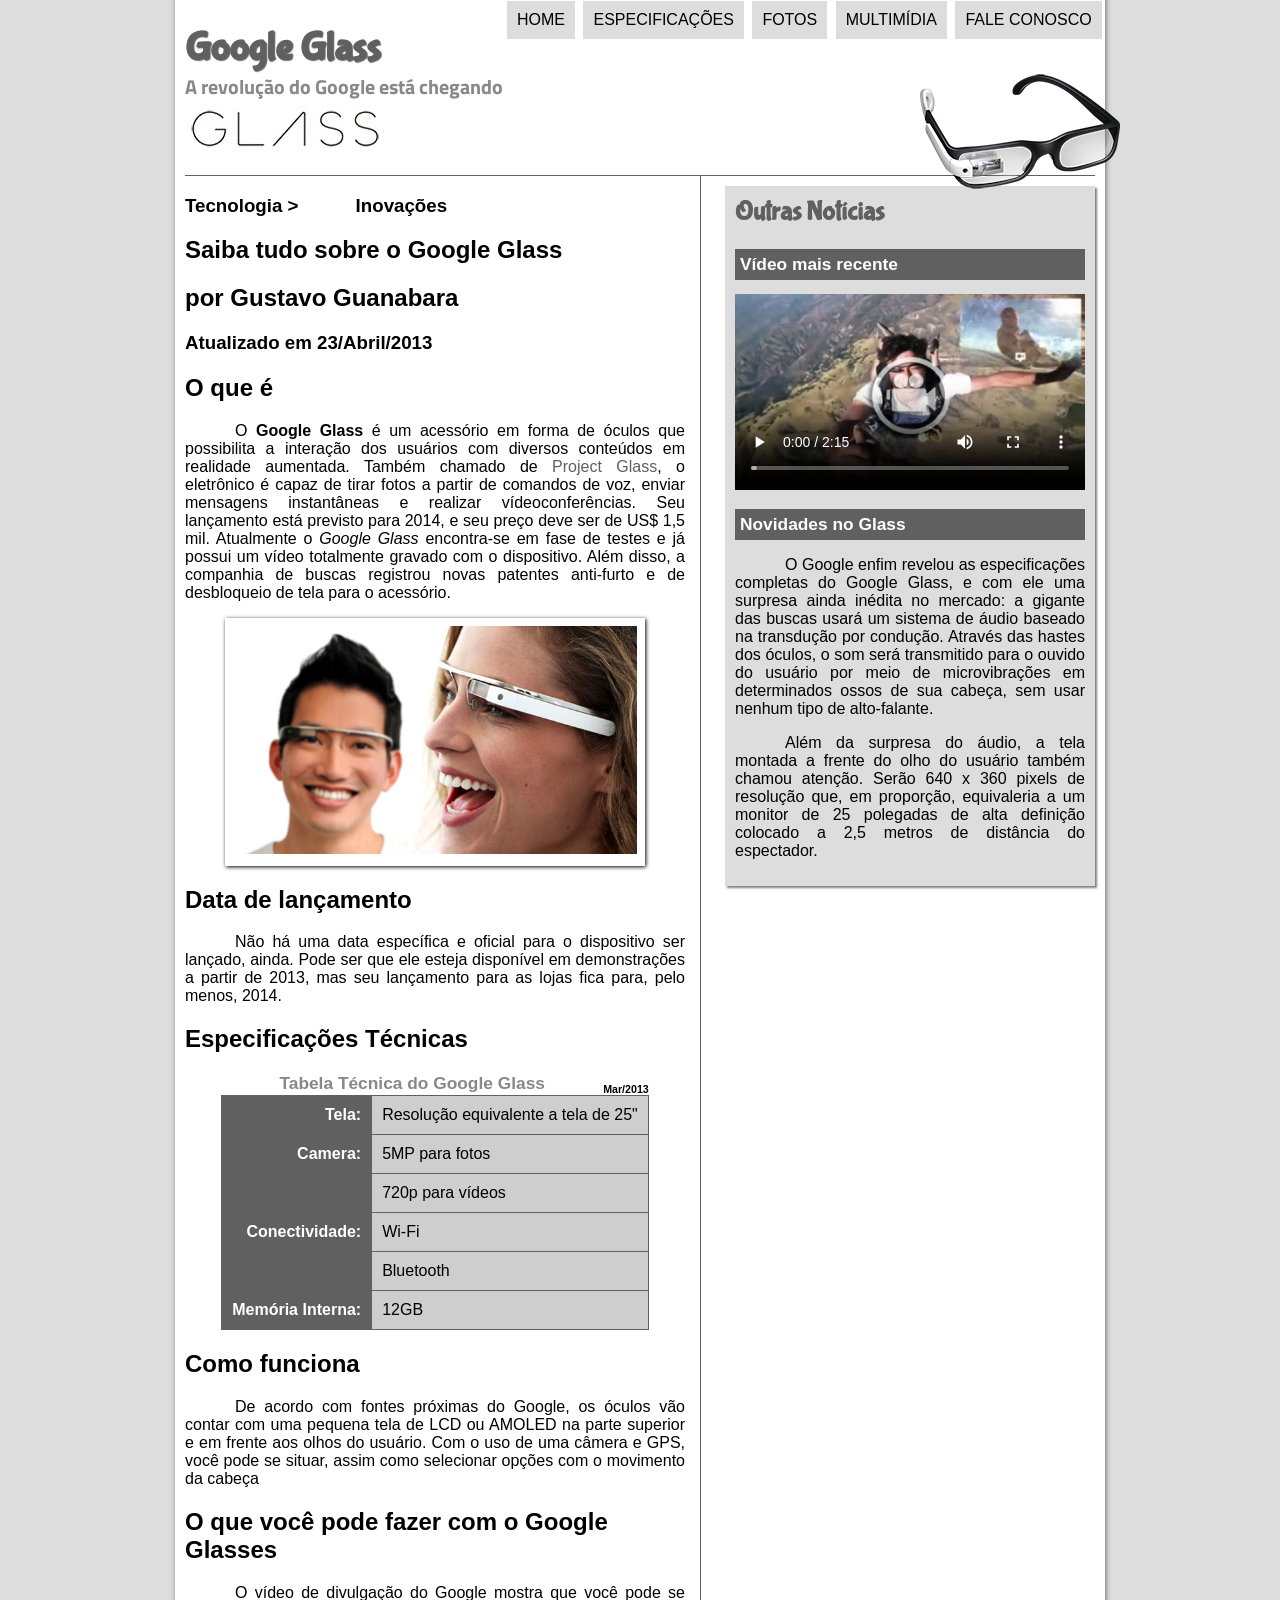
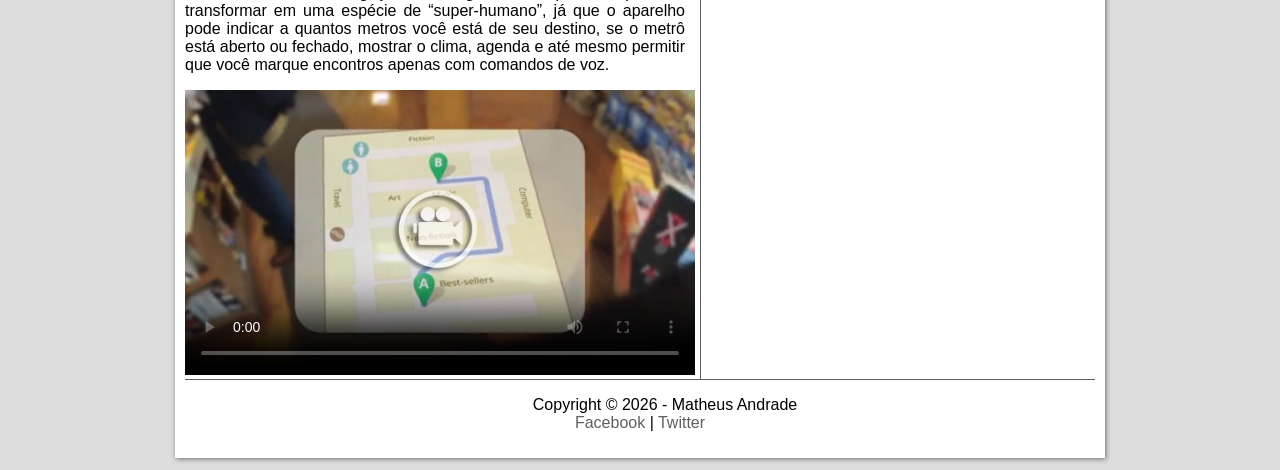
==== commit 6c0844af: "testando git push no proxy da camara" ====
--- a/index.html
+++ b/index.html
@@ -94,7 +94,7 @@
   </aside>
   <footer id="rodape">
       <p>
-        Copyright &copy; 2026 - Matheus Barbosa<br>
+        Copyright &copy; 2026 - Matheus Andrade<br>
         <a href="facebook.com" rel="_blank">Facebook</a> | <a href="www.x.com">Twitter</a>
       </p>
   </footer>
